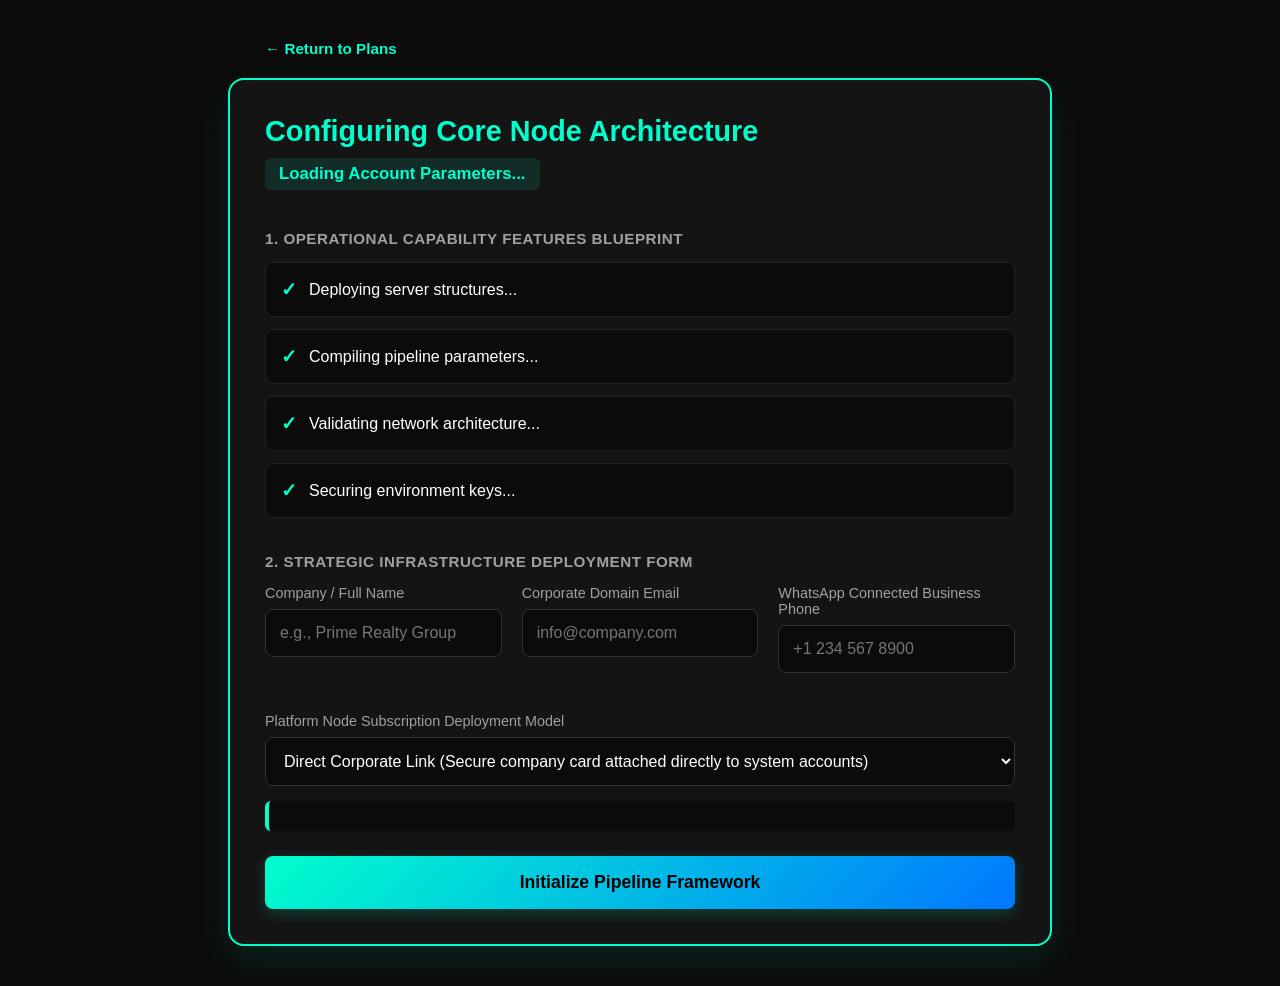
==== checkout.html @ 5e9503b0 "Create checkout.html" ====
<!DOCTYPE html>
<html lang="en">
<head>
    <meta charset="UTF-8">
    <meta name="viewport" content="width=device-width, initial-scale=1.0">
    <title>Configure Platform Integration | NexusAutomata AI</title>
    <style>
        /* Modern Premium Cyberpunk Core Theme */
        :root {
            --bg-color: #0b0b0b;
            --card-bg: #141414;
            --primary: #00ffcc;
            --primary-hover: #00ccaa;
            --text-main: #ffffff;
            --text-muted: #a0a0a0;
            --border: #222;
            --gradient: linear-gradient(135deg, #00ffcc 0%, #0077ff 100%);
            --accent-orange: #ffaa00;
        }

        body { 
            background-color: var(--bg-color); 
            color: var(--text-main); 
            font-family: 'Segoe UI', sans-serif; 
            padding: 40px 20px; 
            margin: 0; 
            box-sizing: border-box;
        }

        .back-nav {
            max-width: 750px;
            margin: 0 auto 20px auto;
            text-align: left;
        }

        .back-link {
            color: var(--primary);
            text-decoration: none;
            font-weight: bold;
            font-size: 0.95rem;
            transition: 0.3s;
        }
        .back-link:hover { color: var(--primary-hover); }

        /* Integrated Workspace Panel Container */
        .workspace-section {
            max-width: 750px;
            margin: 0 auto;
            background: var(--card-bg);
            border: 2px solid var(--primary);
            border-radius: 16px;
            padding: 35px;
            text-align: left;
            box-shadow: 0 15px 40px rgba(0, 255, 204, 0.1);
        }

        .features-headline {
            color: var(--primary);
            font-size: 1.8rem;
            margin-top: 0;
            margin-bottom: 10px;
            font-weight: 700;
        }

        .features-cost-badge {
            display: inline-block;
            background: rgba(0, 255, 204, 0.1);
            color: var(--primary);
            padding: 6px 14px;
            border-radius: 6px;
            font-weight: bold;
            margin-bottom: 25px;
            font-size: 1.05rem;
        }

        .feature-grid {
            display: grid;
            grid-template-columns: 1fr;
            gap: 12px;
            margin-bottom: 35px;
        }

        .feature-item {
            background: #0b0b0b;
            border: 1px solid #222;
            padding: 15px;
            border-radius: 8px;
            display: flex;
            align-items: center;
            gap: 12px;
            color: var(--text-main);
        }
        .feature-item span.icon { color: var(--primary); font-weight: bold; font-size: 1.2rem; }

        /* Form Controls Framework */
        .interactive-form-grid {
            display: grid;
            grid-template-columns: repeat(auto-fit, minmax(200px, 1fr));
            gap: 20px;
            margin-bottom: 25px;
        }
        .form-group { text-align: left; margin-bottom: 15px; }
        .form-group label { display: block; margin-bottom: 8px; color: var(--text-muted); font-size: 0.9rem; }
        .form-group input, .form-group select {
            width: 100%; padding: 14px; border-radius: 8px;
            border: 1px solid #333; background: #0b0b0b;
            color: #fff; font-size: 1rem; box-sizing: border-box;
            transition: 0.3s;
        }
        .form-group input:focus, .form-group select:focus { border-color: var(--primary); outline: none; }

        .billing-infobox {
            background: #0b0b0b;
            border-left: 4px solid var(--primary);
            padding: 15px;
            border-radius: 6px;
            margin-bottom: 25px;
            font-size: 0.9rem;
            color: var(--text-muted);
            line-height: 1.5;
        }

        .promo-block {
            display: flex; gap: 10px; margin-bottom: 10px; max-width: 400px;
        }
        .btn-promo-apply {
            background: #222; color: var(--primary); border: 1px solid #333;
            padding: 0 25px; border-radius: 8px; cursor: pointer; font-weight: bold; transition: 0.3s;
        }
        .btn-promo-apply:hover { border-color: var(--primary); background: #1a1a26; }
        .promo-alert-msg { font-size: 0.85rem; font-weight: 600; margin-bottom: 25px; display: none; }

        .btn-master-submit {
            background: var(--gradient);
            color: #000;
            border: none;
            padding: 16px 40px;
            font-size: 1.1rem;
            font-weight: 800;
            border-radius: 8px;
            cursor: pointer;
            width: 100%;
            transition: all 0.3s ease;
            box-shadow: 0 4px 15px rgba(0, 255, 204, 0.2);
        }
        .btn-master-submit:hover {
            transform: translateY(-2px);
            box-shadow: 0 6px 25px rgba(0, 255, 204, 0.4);
        }
    </style>
</head>
<body>

    <!-- Upper Navigation Row -->
    <div class="back-nav">
        <a href="index.html" class="back-link">← Return to Plans</a>
    </div>

    <!-- Active Architecture Workspace -->
    <div class="workspace-section" id="integration-workspace">
        <h3 class="features-headline" id="active-title">Configuring Core Node Architecture</h3>
        <div class="features-cost-badge" id="active-cost-badge">Loading Account Parameters...</div>
        
        <!-- Checklist Blueprints Matrix Layer -->
        <p style="color: var(--text-muted); font-size: 0.95rem; margin-bottom: 15px; font-weight: 600; text-transform: uppercase; letter-spacing: 0.5px;">1. Operational Capability Features Blueprint</p>
        <div class="feature-grid" id="feature-items-wrapper">
            <!-- Programmatically initialized securely on page routing -->
            <div class="feature-item"><span class="icon">✓</span><div id="feat-1">Deploying server structures...</div></div>
            <div class="feature-item"><span class="icon">✓</span><div id="feat-2">Compiling pipeline parameters...</div></div>
            <div class="feature-item"><span class="icon">✓</span><div id="feat-3">Validating network architecture...</div></div>
            <div class="feature-item"><span class="icon">✓</span><div id="feat-4">Securing environment keys...</div></div>
        </div>

        <!-- B2B Account Configuration Setup Input Fields -->
        <p style="color: var(--text-muted); font-size: 0.95rem; margin-bottom: 15px; font-weight: 600; text-transform: uppercase; letter-spacing: 0.5px;">2. Strategic Infrastructure Deployment Form</p>
        <form onsubmit="handleFormSubmissionPipeline(event)">
            <div class="interactive-form-grid">
                <div class="form-group">
                    <label>Company / Full Name</label>
                    <input type="text" id="form-name" required placeholder="e.g., Prime Realty Group">
                </div>
                <div class="form-group">
                    <label>Corporate Domain Email</label>
                    <input type="email" id="form-email" required placeholder="info@company.com">
                </div>
                <div class="form-group">
                    <label>WhatsApp Connected Business Phone</label>
                    <input type="tel" id="form-phone" required placeholder="+1 234 567 8900">
                </div>
            </div>

            <div class="form-group">
                <label>Platform Node Subscription Deployment Model</label>
                <select id="form-billing-model" onchange="recalculateFormPricingStructure()">
                    <option value="corporate">Direct Corporate Link (Secure company card attached directly to system accounts)</option>
                    <option value="all_inclusive">All-Inclusive Bundled Invoice (We manage platform costs + overhead markup)</option>
                </select>
            </div>
            
            <div class="billing-infobox" id="form-billing-desc-info">
                <!-- Swapped dynamic descriptive strings -->
            </div>

            <!-- Coupon Execution Trigger Block -->
            <div id="promo-form-block-wrapper" style="display: none; border-top: 1px dashed #333; padding-top: 20px; margin-top: 20px;">
                <div class="form-group">
                    <label style="color: var(--primary); font-weight: bold;">Founding Partner Validation Coupon (Exclusive to Cortex Pro)</label>
                    <div class="promo-block">
                        <input type="text" id="form-promo-input" placeholder="Enter secret code sequence">
                        <button type="button" class="btn-promo-apply" onclick="validatePromoCodeSequence()">Apply</button>
                    </div>
                    <div id="form-promo-msg" class="promo-alert-msg"></div>
                </div>
            </div>

            <!-- Primary Global Trigger Action Button -->
            <button type="submit" class="btn-master-submit" id="form-submit-trigger-btn">Initialize Pipeline Framework</button>
        </form>
    </div>

    <!-- Script Handling Variable Runtime Tracking Objects -->
    <script>
        // Central blueprints dictionary
        const BLUEPRINTS_DATA_STORE = {
            starter: {
                title: "Starter Node Infrastructure Architecture",
                price: 599,
                label: "Starter Node Pipeline",
                f1: "24/7 Automated Intercept for Missed-Calls",
                f2: "Instant Text-Back Deployments via WhatsApp Business API",
                f3: "Backup SMS Delivery Failure Switching Engines",
                f4: "Lead Data Extraction & Google Sheets Synchronization"
            },
            cortex: {
                title: "Cortex Pro Infrastructure Architecture",
                price: 1199,
                label: "Cortex Pro Pipeline",
                f1: "All Starter Node Infrastructure Frameworks included",
f2: "Advanced LLM Core Processing Engine (Bilingual Arabic/English)",f3: "Instant Inquiries resolution (Pricing, Square footage, Maps)",f4: "Autonomous Calendar Booking integrations for real estate viewings"},nexus: {title: "Nexus Enterprise Infrastructure Architecture",price: 2999,label: "Nexus Enterprise Pipeline",f1: "Tailored Core Infrastructure Architecture Fine-Tuning",f2: "Direct Pipelines synchronization with premier CRMs (Salesforce/HubSpot)",f3: "Multi-day Sequential AI Follow-up loops to capture warm prospects",f4: "Dedicated Enterprise Operational Monitoring Dashboards"}};/ Execution stateslet activePlanKey = "starter";let activeBasePrice = 599;let activePlanLabelName = "Starter Node";let activeDiscountStateApplied = false;// Catch incoming URL query constraints on boot sequence executionfunction initializeCheckoutView() {const urlParams = new URLSearchParams(window.location.search);const queryPlan = urlParams.get('plan');/ Fallback to starter node parameters if query structure is missing or incorrectif (queryPlan && BLUEPRINTS_DATA_STORE[queryPlan]) {activePlanKey = queryPlan;} else {activePlanKey = "starter";}const targetBlueprintData = BLUEPRINTS_DATA_STORE[activePlanKey];activeBasePrice = targetBlueprintData.price;activePlanLabelName = targetBlueprintData.label;// Apply hard strings smoothly across structural labelsdocument.title = Configure ${targetBlueprintData.label} | NexusAutomata AI;document.getElementById('active-title').innerText = targetBlueprintData.title;document.getElementById('feat-1').innerText = targetBlueprintData.f1;document.getElementById('feat-2').innerText = targetBlueprintData.f2;document.getElementById('feat-3').innerText = targetBlueprintData.f3;document.getElementById('feat-4').innerText = targetBlueprintData.f4/ Activate promotion coupon fields selectively during cortex interactionsconst couponWrapperBlock = document.getElementById('promo-form-block-wrapper');if (activePlanKey === 'cortex') {couponWrapperBlock.style.display = "block";} else {couponWrapperBlock.style.display = "none";}recalculateFormPricingStructure();}function recalculateFormPricingStructure() {let selectedBillingOption = document.getElementById('form-billing-model').value;let targetDescriptionArea = document.getElementById('form-billing-desc-info');let computationPrice = activeDiscountStateApplied ? 599 : activeBasePrice;if (selectedBillingOption === "corporate") {targetDescriptionArea.innerHTML = <strong>💡 Managed Corporate Protocol Enabled:</strong> We engineer Make nodes and production WhatsApp accounts matching your corporate domain email. Your team mounts your secure corporate credit line straight inside platform server bills for seamless recurring system uptimes.;targetDescriptionArea.style.color = "#a0a0a0";} else {computationPrice += 26;targetDescriptionArea.innerHTML = <strong>⚠️ Managed Unified Invoicing Protocol Enabled:</strong> Our payment terminals absorb platform costs directly. Overhead runtime metrics (+ $26 platform service processing fees) are neatly appended straight into your comprehensive monthly corporate invoice.;targetDescriptionArea.style.color = "var(--accent-orange)";}let costBadgeLabel = activeDiscountStateApplied && selectedBillingOption === "corporate"? Retainer Balance: $599 / mo (Strategic Founder Discount Verified - 50% Lifetime reduction): activeDiscountStateApplied && selectedBillingOption === "all_inclusive"? Retainer Balance: $625 / mo ($599 Base + $26 Platform Overhead Fees): Retainer Balance: $${computationPrice} / mo;document.getElementById('active-cost-badge').innerHTML = costBadgeLabel;document.getElementById('form-submit-trigger-btn').innerText = Initialize ${activePlanLabelName} ($${computationPrice}/mo);}function validatePromoCodeSequence() {let inputCode = document.getElementById('form-promo-input').value.trim().toUpperCase();let alertMsgArea = document.getElementById('form-promo-msg');if (inputCode === "FOUNDER50" && activePlanKey === "cortex") {activeDiscountStateApplied = true;alertMsgArea.innerText = "✅ Promo code verified! Founding Partner lifetime tier unlocked at $599/mo in exchange for an active corporate case study.";alertMsgArea.style.color = "var(--primary)";alertMsgArea.style.display = "block";recalculateFormPricingStructure();} else {alertMsgArea.innerText = "❌ Invalid sequence variant or code parameters are unassigned to this architectural tier node.";alertMsgArea.style.color = "#ff3333";alertMsgArea.style.display = "block";}}function handleFormSubmissionPipeline(e) {e.preventDefault();let billingOptionSelected = document.getElementById('form-billing-model').value;let targetCorporateMail = document.getElementById('form-email').value;let actualCalculatedPrice = activeDiscountStateApplied ? 599 : activeBasePrice;if (billingOptionSelected === "all_inclusive") { actualCalculatedPrice += 26; }let operationalLogReport = (billingOptionSelected === "corporate")? \n- Link Type: Direct Corporate Billing Link (Prepare corporate cards for terminal pairing syncs via Zoom).: \n- Link Type: Managed All-Inclusive Bundled Statement (Platform operational markups included). Recuring invoice set to $${actualCalculatedPrice}/mo.;alert(Initialization Confirmed!\n\nArchitecture Tier: ${activePlanLabelName}\nDeployment Node: ${targetCorporateMail}${operationalLogReport}\n\nA NexusAutomata engineer will message your verified WhatsApp channel within minutes to finalize corporate agreements and trigger production loops!);}// Fire parsing loop immediately on document layout arrivalinitializeCheckoutView();
f3: "Instant Inquiries resolution (Pricing, Square footage, Maps)",f4: "Autonomous Calendar Booking integrations for real estate viewings"},nexus: {title: "Nexus Enterprise Infrastructure Architecture",price: 2999,label: "Nexus Enterprise Pipeline",f1: "Tailored Core Infrastructure Architecture Fine-Tuning",f2: "Direct Pipelines synchronization with premier CRMs (Salesforce/HubSpot)",f3: "Multi-day Sequential AI Follow-up loops to capture warm prospects",f4: "Dedicated Enterprise Operational Monitoring Dashboards"}};/ Execution stateslet activePlanKey = "starter";let activeBasePrice = 599;let activePlanLabelName = "Starter Node";let activeDiscountStateApplied = false;// Catch incoming URL query constraints on boot sequence executionfunction initializeCheckoutView() {const urlParams = new URLSearchParams(window.location.search);const queryPlan = urlParams.get('plan');/ Fallback to starter node parameters if query structure is missing or incorrectif (queryPlan && BLUEPRINTS_DATA_STORE[queryPlan]) {activePlanKey = queryPlan;} else {activePlanKey = "starter";}const targetBlueprintData = BLUEPRINTS_DATA_STORE[activePlanKey];activeBasePrice = targetBlueprintData.price;activePlanLabelName = targetBlueprintData.label;// Apply hard strings smoothly across structural labelsdocument.title = Configure ${targetBlueprintData.label} | NexusAutomata AI;document.getElementById('active-title').innerText = targetBlueprintData.title;document.getElementById('feat-1').innerText = targetBlueprintData.f1;document.getElementById('feat-2').innerText = targetBlueprintData.f2;document.getElementById('feat-3').innerText = targetBlueprintData.f3;document.getElementById('feat-4').innerText = targetBlueprintData.f4;/ Activate promotion coupon fields selectively during cortex interactionsconst couponWrapperBlock = document.getElementById('promo-form-block-wrapper');if (activePlanKey === 'cortex') {couponWrapperBlock.style.display = "block";} else {couponWrapperBlock.style.display = "none";}recalculateFormPricingStructure();}function recalculateFormPricingStructure() {let selectedBillingOption = document.getElementById('form-billing-model').value;let targetDescriptionArea = document.getElementById('form-billing-desc-info');let computationPrice = activeDiscountStateApplied ? 599 : activeBasePrice;if (selectedBillingOption === "corporate") {targetDescriptionArea.innerHTML = <strong>💡 Managed Corporate Protocol Enabled:</strong> We engineer Make nodes and production WhatsApp accounts matching your corporate domain email. Your team mounts your secure corporate credit line straight inside platform server bills for seamless recurring system uptimes.;targetDescriptionArea.style.color = "#a0a0a0";} else {computationPrice += 26;targetDescriptionArea.innerHTML = <strong>⚠️ Managed Unified Invoicing Protocol Enabled:</strong> Our payment terminals absorb platform costs directly. Overhead runtime metrics (+ $26 platform service processing fees) are neatly appended straight into your comprehensive monthly corporate invoice.;targetDescriptionArea.style.color = "var(--accent-orange)";}let costBadgeLabel = activeDiscountStateApplied && selectedBillingOption === "corporate"? Retainer Balance: $599 / mo (Strategic Founder Discount Verified - 50% Lifetime reduction): activeDiscountStateApplied && selectedBillingOption === "all_inclusive"? Retainer Balance: $625 / mo ($599 Base + $26 Platform Overhead Fees): Retainer Balance: $${computationPrice} / mo;document.getElementById('active-cost-badge').innerHTML = costBadgeLabel;document.getElementById('form-submit-trigger-btn').innerText = Initialize ${activePlanLabelName} ($${computationPrice}/mo);}function validatePromoCodeSequence() {let inputCode = document.getElementById('form-promo-input').value.trim().toUpperCase();let alertMsgArea = document.getElementById('form-promo-msg');if (inputCode === "FOUNDER50" && activePlanKey === "cortex") {activeDiscountStateApplied = true;alertMsgArea.innerText = "✅ Promo code verified! Founding Partner lifetime tier unlocked at $599/mo in exchange for an active corporate case study.";alertMsgArea.style.color = "var(--primary)";alertMsgArea.style.display = "block";recalculateFormPricingStructure();} else {alertMsgArea.innerText = "❌ Invalid sequence variant or code parameters are unassigned to this architectural tier node.";alertMsgArea.style.color = "#ff3333";alertMsgArea.style.display = "block";}}function handleFormSubmissionPipeline(e) {e.preventDefault();let billingOptionSelected = document.getElementById('form-billing-model').value;let targetCorporateMail = document.getElementById('form-email').value;let actualCalculatedPrice = activeDiscountStateApplied ? 599 : activeBasePrice;if (billingOptionSelected === "all_inclusive") { actualCalculatedPrice += 26; }let operationalLogReport = (billingOptionSelected === "corporate")? \n- Link Type: Direct Corporate Billing Link (Prepare corporate cards for terminal pairing syncs via Zoom).: \n- Link Type: Managed All-Inclusive Bundled Statement (Platform operational markups included). Recuring invoice set to $${actualCalculatedPrice}/mo.;alert(Initialization Confirmed!\n\nArchitecture Tier: ${activePlanLabelName}\nDeployment Node: ${targetCorporateMail}${operationalLogReport}\n\nA NexusAutomata engineer will message your verified WhatsApp channel within minutes to finalize corporate agreements and trigger production loops!);}// Fire parsing loop immediately on document layout arrivalinitializeCheckoutView();
f4: "Autonomous Calendar Booking integrations for real estate viewings"},nexus: {title: "Nexus Enterprise Infrastructure Architecture",price: 2999,label: "Nexus Enterprise Pipeline",f1: "Tailored Core Infrastructure Architecture Fine-Tuning",f2: "Direct Pipelines synchronization with premier CRMs (Salesforce/HubSpot)",f3: "Multi-day Sequential AI Follow-up loops to capture warm prospects",f4: "Dedicated Enterprise Operational Monitoring Dashboards"}
 };  Execution stateslet activePlanKey = "starter";let activeBasePrice = 599;let activePlanLabelName = "Starter Node";let activeDiscountStateApplied = false;/ Catch incoming URL query constraints on boot sequence executionfunction initializeCheckoutView() {const urlParams = new URLSearchParams(window.location.search);const queryPlan = urlParams.get('plan');// Fallback to starter node parameters if query structure is missing or incorrectif (queryPlan && BLUEPRINTS_DATA_STORE[queryPlan]) {activePlanKey = queryPlan;} else {activePlanKey = "starter";}const targetBlueprintData = BLUEPRINTS_DATA_STORE[activePlanKey];activeBasePrice = targetBlueprintData.price;activePlanLabelName = targetBlueprintData.label;/ Apply hard strings smoothly across structural labelsdocument.title = Configure ${targetBlueprintData.label} | NexusAutomata AI;document.getElementById('active-title').innerText = targetBlueprintData.title;document.getElementById('feat-1').innerText = targetBlueprintData.f1;document.getElementById('feat-2').innerText = targetBlueprintData.f2;document.getElementById('feat-3').innerText = targetBlueprintData.f3;document.getElementById('feat-4').innerText = targetBlueprintData.f4;// Activate promotion coupon fields selectively during cortex interactionsconst couponWrapperBlock = document.getElementById('promo-form-block-wrapper');if (activePlanKey === 'cortex') {couponWrapperBlock.style.display = "block";} else {couponWrapperBlock.style.display = "none";}recalculateFormPricingStructure();}function recalculateFormPricingStructure() {let selectedBillingOption = document.getElementById('form-billing-model').value;let targetDescriptionArea = document.getElementById('form-billing-desc-info');let computationPrice = activeDiscountStateApplied ? 599 : activeBasePrice;if (selectedBillingOption === "corporate") {targetDescriptionArea.innerHTML = <strong>💡 Managed Corporate Protocol Enabled:</strong> We engineer Make nodes and production WhatsApp accounts matching your corporate domain email. Your team mounts your secure corporate credit line straight inside platform server bills for seamless recurring system uptimes.;targetDescriptionArea.style.color = "#a0a0a0";} else {computationPrice += 26;targetDescriptionArea.innerHTML = <strong>⚠️ Managed Unified Invoicing Protocol Enabled:</strong> Our payment terminals absorb platform costs directly. Overhead runtime metrics (+ $26 platform service processing fees) are neatly appended straight into your comprehensive monthly corporate invoice.;targetDescriptionArea.style.color = "var(--accent-orange)";}let costBadgeLabel = activeDiscountStateApplied && selectedBillingOption === "corporate"? Retainer Balance: $599 / mo (Strategic Founder Discount Verified - 50% Lifetime reduction): activeDiscountStateApplied && selectedBillingOption === "all_inclusive"? Retainer Balance: $625 / mo ($599 Base + $26 Platform Overhead Fees): Retainer Balance: $${computationPrice} / mo;document.getElementById('active-cost-badge').innerHTML = costBadgeLabel;document.getElementById('form-submit-trigger-btn').innerText = Initialize ${activePlanLabelName} ($${computationPrice}/mo);}function validatePromoCodeSequence() {let inputCode = document.getElementById('form-promo-input').value.trim().toUpperCase();let alertMsgArea = document.getElementById('form-promo-msg');if (inputCode === "FOUNDER50" && activePlanKey === "cortex") {activeDiscountStateApplied = true;alertMsgArea.innerText = "✅ Promo code verified! Founding Partner lifetime tier unlocked at $599/mo in exchange for an active corporate case study.";alertMsgArea.style.color = "var(--primary)";alertMsgArea.style.display = "block";recalculateFormPricingStructure();} else {alertMsgArea.innerText = "❌ Invalid sequence variant or code parameters are unassigned to this architectural tier node.";alertMsgArea.style.color = "#ff3333";alertMsgArea.style.display = "block";}}function handleFormSubmissionPipeline(e) {e.preventDefault();let billingOptionSelected = document.getElementById('form-billing-model').value;let targetCorporateMail = document.getElementById('form-email').value;let actualCalculatedPrice = activeDiscountStateApplied ? 599 : activeBasePrice;if (billingOptionSelected === "all_inclusive") { actualCalculatedPrice += 26; }let operationalLogReport = (billingOptionSelected === "corporate")? \n- Link Type: Direct Corporate Billing Link (Prepare corporate cards for terminal pairing syncs via Zoom).: \n- Link Type: Managed All-Inclusive Bundled Statement (Platform operational markups included). Recuring invoice set to $${actualCalculatedPrice}/mo.;alert(Initialization Confirmed!\n\nArchitecture Tier: ${activePlanLabelName}\nDeployment Node: ${targetCorporateMail}${operationalLogReport}\n\nA NexusAutomata engineer will message your verified WhatsApp channel within minutes to finalize corporate agreements and trigger production loops!);}// Fire parsing loop immediately on document layout arrivalinitializeCheckoutView()/ Execution stateslet activePlanKey = "starter";let activeBasePrice = 599;let activePlanLabelName = "Starter Node";let activeDiscountStateApplied = false;/ Catch incoming URL query constraints on boot sequence executionfunction initializeCheckoutView() {const urlParams = new URLSearchParams(window.location.search);const queryPlan = urlParams.get('plan');// Fallback to starter node parameters if query structure is missing or incorrectif (queryPlan && BLUEPRINTS_DATA_STORE[queryPlan]) {activePlanKey = queryPlan;} else {activePlanKey = "starter";}const targetBlueprintData = BLUEPRINTS_DATA_STORE[activePlanKey];activeBasePrice = targetBlueprintData.price;activePlanLabelName = targetBlueprintData.label;/ Apply hard strings smoothly across structural labelsdocument.title = Configure ${targetBlueprintData.label} | NexusAutomata AI;document.getElementById('active-title').innerText = targetBlueprintData.title;document.getElementById('feat-1').innerText = targetBlueprintData.f1;document.getElementById('feat-2').innerText = targetBlueprintData.f2;document.getElementById('feat-3').innerText = targetBlueprintData.f3;document.getElementById('feat-4').innerText = targetBlueprintData.f4;// Activate promotion coupon fields selectively during cortex interactionsconst couponWrapperBlock = document.getElementById('promo-form-block-wrapper');if (activePlanKey === 'cortex') {couponWrapperBlock.style.display = "block";} else {couponWrapperBlock.style.display = "none";}recalculateFormPricingStructure();}function recalculateFormPricingStructure() {let selectedBillingOption = document.getElementById('form-billing-model').value;let targetDescriptionArea = document.getElementById('form-billing-desc-info');let computationPrice = activeDiscountStateApplied ? 599 : activeBasePrice;if (selectedBillingOption === "corporate") {targetDescriptionArea.innerHTML = <strong>💡 Managed Corporate Protocol Enabled:</strong> We engineer Make nodes and production WhatsApp accounts matching your corporate domain email. Your team mounts your secure corporate credit line straight inside platform server bills for seamless recurring system uptimes.;targetDescriptionArea.style.color = "#a0a0a0";} else {computationPrice += 26;targetDescriptionArea.innerHTML = <strong>⚠️ Managed Unified Invoicing Protocol Enabled:</strong> Our payment terminals absorb platform costs directly. Overhead runtime metrics (+ $26 platform service processing fees) are neatly appended straight into your comprehensive monthly corporate invoice.;targetDescriptionArea.style.color = "var(--accent-orange)";}let costBadgeLabel = activeDiscountStateApplied && selectedBillingOption === "corporate"? Retainer Balance: $599 / mo (Strategic Founder Discount Verified - 50% Lifetime reduction): activeDiscountStateApplied && selectedBillingOption === "all_inclusive"? Retainer Balance: $625 / mo ($599 Base + $26 Platform Overhead Fees): Retainer Balance: $${computationPrice} / mo;document.getElementById('active-cost-badge').innerHTML = costBadgeLabel;document.getElementById('form-submit-trigger-btn').innerText = Initialize ${activePlanLabelName} ($${computationPrice}/mo);}function validatePromoCodeSequence() {let inputCode = document.getElementById('form-promo-input').value.trim().toUpperCase();let alertMsgArea = document.getElementById('form-promo-msg');if (inputCode === "FOUNDER50" && activePlanKey === "cortex") {activeDiscountStateApplied = true;alertMsgArea.innerText = "✅ Promo code verified! Founding Partner lifetime tier unlocked at $599/mo in exchange for an active corporate case study.";alertMsgArea.style.color = "var(--primary)";alertMsgArea.style.display = "block";recalculateFormPricingStructure();} else {alertMsgArea.innerText = "❌ Invalid sequence variant or code parameters are unassigned to this architectural tier node.";alertMsgArea.style.color = "#ff3333";alertMsgArea.style.display = "block";}}function handleFormSubmissionPipeline(e) {e.preventDefault();let billingOptionSelected = document.getElementById('form-billing-model').value;let targetCorporateMail = document.getElementById('form-email').value;let actualCalculatedPrice = activeDiscountStateApplied ? 599 : activeBasePrice;if (billingOptionSelected === "all_inclusive") { actualCalculatedPrice += 26; }let operationalLogReport = (billingOptionSelected === "corporate")? \n- Link Type: Direct Corporate Billing Link (Prepare corporate cards for terminal pairing syncs via Zoom).: \n- Link Type: Managed All-Inclusive Bundled Statement (Platform operational markups included). Recuring invoice set to $${actualCalculatedPrice}/mo.;alert(Initialization Confirmed!\n\nArchitecture Tier: ${activePlanLabelName}\nDeployment Node: ${targetCorporateMail}${operationalLogReport}\n\nA NexusAutomata engineer will message your verified WhatsApp channel within minutes to finalize corporate agreements and trigger production loops!);}// Fire parsing loop immediately on document layout arrivalinitializeCheckoutView();
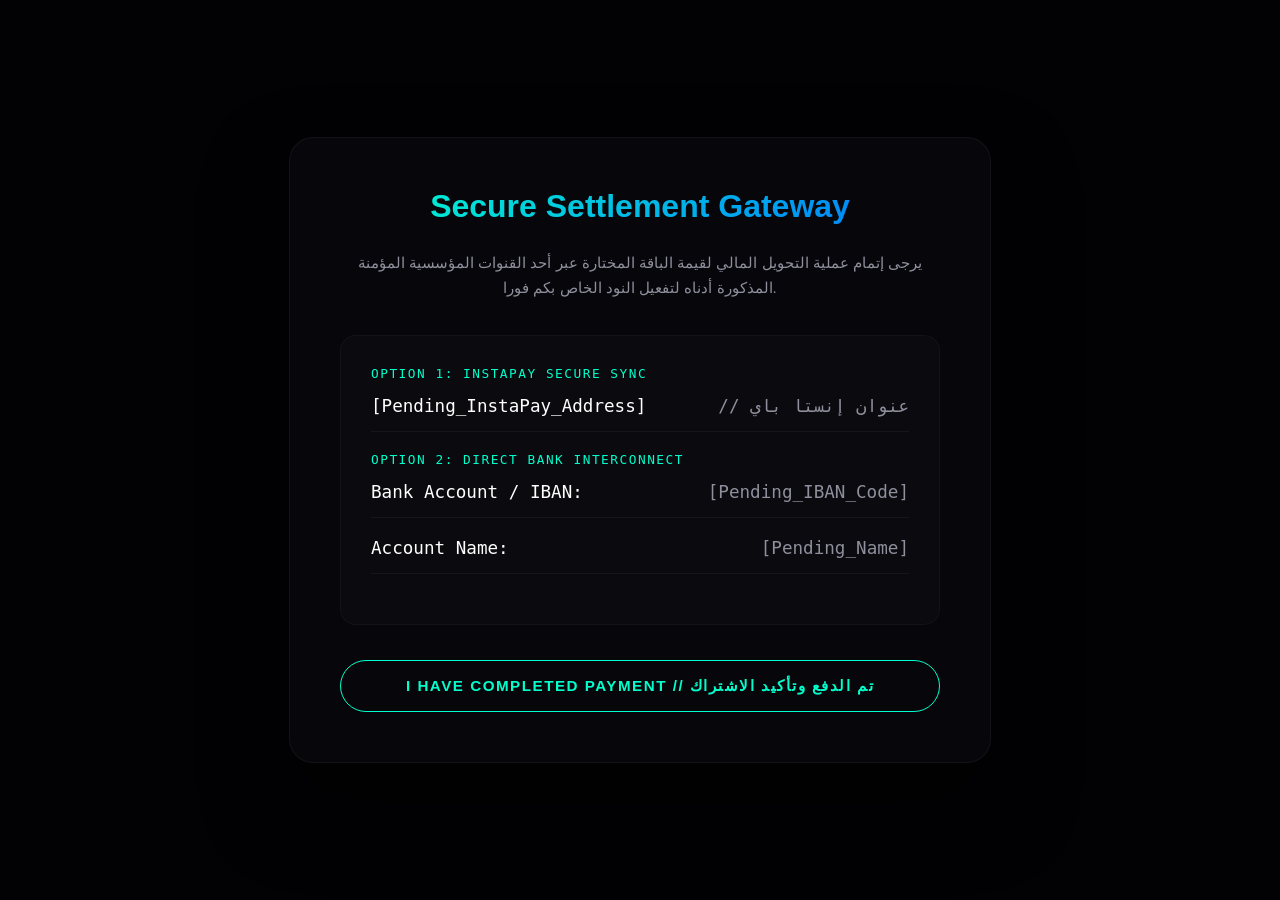
==== commit 7a911d51: "Create checkout.html" ====
--- a/checkout.html
+++ b/checkout.html
@@ -1,242 +1,46 @@
 <!DOCTYPE html>
-<html lang="en">
+<html lang="ae">
 <head>
     <meta charset="UTF-8">
     <meta name="viewport" content="width=device-width, initial-scale=1.0">
-    <title>Configure Platform Integration | NexusAutomata AI</title>
+    <title>NAI | Secure Payment Gateway Interface</title>
     <style>
-        /* Modern Premium Cyberpunk Core Theme */
         :root {
-            --bg-color: #0b0b0b;
-            --card-bg: #141414;
+            --bg-color: #020204;
+            --glass-bg: rgba(10, 10, 18, 0.6);
+            --glass-border: rgba(255, 255, 255, 0.05);
             --primary: #00ffcc;
-            --primary-hover: #00ccaa;
-            --text-main: #ffffff;
-            --text-muted: #a0a0a0;
-            --border: #222;
             --gradient: linear-gradient(135deg, #00ffcc 0%, #0077ff 100%);
-            --accent-orange: #ffaa00;
         }
-
-        body { 
-            background-color: var(--bg-color); 
-            color: var(--text-main); 
-            font-family: 'Segoe UI', sans-serif; 
-            padding: 40px 20px; 
-            margin: 0; 
-            box-sizing: border-box;
-        }
-
-        .back-nav {
-            max-width: 750px;
-            margin: 0 auto 20px auto;
-            text-align: left;
-        }
-
-        .back-link {
-            color: var(--primary);
-            text-decoration: none;
-            font-weight: bold;
-            font-size: 0.95rem;
-            transition: 0.3s;
-        }
-        .back-link:hover { color: var(--primary-hover); }
-
-        /* Integrated Workspace Panel Container */
-        .workspace-section {
-            max-width: 750px;
-            margin: 0 auto;
-            background: var(--card-bg);
-            border: 2px solid var(--primary);
-            border-radius: 16px;
-            padding: 35px;
-            text-align: left;
-            box-shadow: 0 15px 40px rgba(0, 255, 204, 0.1);
-        }
-
-        .features-headline {
-            color: var(--primary);
-            font-size: 1.8rem;
-            margin-top: 0;
-            margin-bottom: 10px;
-            font-weight: 700;
-        }
-
-        .features-cost-badge {
-            display: inline-block;
-            background: rgba(0, 255, 204, 0.1);
-            color: var(--primary);
-            padding: 6px 14px;
-            border-radius: 6px;
-            font-weight: bold;
-            margin-bottom: 25px;
-            font-size: 1.05rem;
-        }
-
-        .feature-grid {
-            display: grid;
-            grid-template-columns: 1fr;
-            gap: 12px;
-            margin-bottom: 35px;
-        }
-
-        .feature-item {
-            background: #0b0b0b;
-            border: 1px solid #222;
-            padding: 15px;
-            border-radius: 8px;
-            display: flex;
-            align-items: center;
-            gap: 12px;
-            color: var(--text-main);
-        }
-        .feature-item span.icon { color: var(--primary); font-weight: bold; font-size: 1.2rem; }
-
-        /* Form Controls Framework */
-        .interactive-form-grid {
-            display: grid;
-            grid-template-columns: repeat(auto-fit, minmax(200px, 1fr));
-            gap: 20px;
-            margin-bottom: 25px;
-        }
-        .form-group { text-align: left; margin-bottom: 15px; }
-        .form-group label { display: block; margin-bottom: 8px; color: var(--text-muted); font-size: 0.9rem; }
-        .form-group input, .form-group select {
-            width: 100%; padding: 14px; border-radius: 8px;
-            border: 1px solid #333; background: #0b0b0b;
-            color: #fff; font-size: 1rem; box-sizing: border-box;
-            transition: 0.3s;
-        }
-        .form-group input:focus, .form-group select:focus { border-color: var(--primary); outline: none; }
-
-        .billing-infobox {
-            background: #0b0b0b;
-            border-left: 4px solid var(--primary);
-            padding: 15px;
-            border-radius: 6px;
-            margin-bottom: 25px;
-            font-size: 0.9rem;
-            color: var(--text-muted);
-            line-height: 1.5;
-        }
-
-        .promo-block {
-            display: flex; gap: 10px; margin-bottom: 10px; max-width: 400px;
-        }
-        .btn-promo-apply {
-            background: #222; color: var(--primary); border: 1px solid #333;
-            padding: 0 25px; border-radius: 8px; cursor: pointer; font-weight: bold; transition: 0.3s;
-        }
-        .btn-promo-apply:hover { border-color: var(--primary); background: #1a1a26; }
-        .promo-alert-msg { font-size: 0.85rem; font-weight: 600; margin-bottom: 25px; display: none; }
-
-        .btn-master-submit {
-            background: var(--gradient);
-            color: #000;
-            border: none;
-            padding: 16px 40px;
-            font-size: 1.1rem;
-            font-weight: 800;
-            border-radius: 8px;
-            cursor: pointer;
-            width: 100%;
-            transition: all 0.3s ease;
-            box-shadow: 0 4px 15px rgba(0, 255, 204, 0.2);
-        }
-        .btn-master-submit:hover {
-            transform: translateY(-2px);
-            box-shadow: 0 6px 25px rgba(0, 255, 204, 0.4);
-        }
+        body { margin: 0; padding: 40px 20px; background-color: var(--bg-color); color: #fff; font-family: 'Segoe UI', sans-serif; display: flex; justify-content: center; align-items: center; min-height: 100vh; box-sizing: border-box; }
+        .checkout-box { background: var(--glass-bg); border: 1px solid var(--glass-border); backdrop-filter: blur(20px); -webkit-backdrop-filter: blur(20px); border-radius: 24px; padding: 50px; max-width: 600px; width: 100%; text-align: center; box-shadow: 0 40px 80px rgba(0,0,0,0.5); }
+        h2 { font-size: 2rem; font-weight: 900; background: var(--gradient); -webkit-background-clip: text; -webkit-text-fill-color: transparent; margin-top: 0; }
+        p { color: #8f8f9d; font-size: 0.95rem; line-height: 1.6; margin-bottom: 35px; }
+        .payment-methods { text-align: left; background: rgba(255,255,255,0.02); border: 1px solid rgba(255,255,255,0.03); padding: 30px; border-radius: 16px; margin-bottom: 35px; }
+        .method-title { font-size: 0.8rem; color: var(--primary); font-family: monospace; text-transform: uppercase; letter-spacing: 1.5px; margin-bottom: 15px; }
+        .method-detail { font-size: 1.1rem; font-family: monospace; color: #fff; margin-bottom: 20px; padding-bottom: 15px; border-bottom: 1px solid rgba(255,255,255,0.05); display: flex; justify-content: space-between; }
+        .method-detail span { color: #8f8f9d; }
+        .btn-paid { background: transparent; border: 1px solid var(--primary); color: var(--primary); width: 100%; padding: 16px; border-radius: 30px; font-size: 0.95rem; font-weight: 700; cursor: pointer; text-transform: uppercase; letter-spacing: 1.5px; transition: 0.3s; }
+        .btn-paid:hover { background: var(--gradient); color: #000; border-color: transparent; box-shadow: 0 0 25px rgba(0, 255, 204, 0.4); }
     </style>
 </head>
 <body>
 
-    <!-- Upper Navigation Row -->
-    <div class="back-nav">
-        <a href="index.html" class="back-link">← Return to Plans</a>
+    <div class="checkout-box">
+        <h2>Secure Settlement Gateway</h2>
+        <p>يرجى إتمام عملية التحويل المالي لقيمة الباقة المختارة عبر أحد القنوات المؤسسية المؤمنة المذكورة أدناه لتفعيل النود الخاص بكم فورا.</p>
+        
+        <div class="payment-methods">
+            <div class="method-title">Option 1: InstaPay Secure Sync</div>
+            <div class="method-detail">[Pending_InstaPay_Address] <span>// عنوان إنستا باي</span></div>
+
+            <div class="method-title">Option 2: Direct Bank Interconnect</div>
+            <div class="method-detail">Bank Account / IBAN: <span>[Pending_IBAN_Code]</span></div>
+            <div class="method-detail">Account Name: <span>[Pending_Name]</span></div>
+        </div>
+
+        <button onclick="window.location.href='success.html'" class="btn-paid">I Have Completed Payment // تم الدفع وتأكيد الاشتراك</button>
     </div>
 
-    <!-- Active Architecture Workspace -->
-    <div class="workspace-section" id="integration-workspace">
-        <h3 class="features-headline" id="active-title">Configuring Core Node Architecture</h3>
-        <div class="features-cost-badge" id="active-cost-badge">Loading Account Parameters...</div>
-        
-        <!-- Checklist Blueprints Matrix Layer -->
-        <p style="color: var(--text-muted); font-size: 0.95rem; margin-bottom: 15px; font-weight: 600; text-transform: uppercase; letter-spacing: 0.5px;">1. Operational Capability Features Blueprint</p>
-        <div class="feature-grid" id="feature-items-wrapper">
-            <!-- Programmatically initialized securely on page routing -->
-            <div class="feature-item"><span class="icon">✓</span><div id="feat-1">Deploying server structures...</div></div>
-            <div class="feature-item"><span class="icon">✓</span><div id="feat-2">Compiling pipeline parameters...</div></div>
-            <div class="feature-item"><span class="icon">✓</span><div id="feat-3">Validating network architecture...</div></div>
-            <div class="feature-item"><span class="icon">✓</span><div id="feat-4">Securing environment keys...</div></div>
-        </div>
-
-        <!-- B2B Account Configuration Setup Input Fields -->
-        <p style="color: var(--text-muted); font-size: 0.95rem; margin-bottom: 15px; font-weight: 600; text-transform: uppercase; letter-spacing: 0.5px;">2. Strategic Infrastructure Deployment Form</p>
-        <form onsubmit="handleFormSubmissionPipeline(event)">
-            <div class="interactive-form-grid">
-                <div class="form-group">
-                    <label>Company / Full Name</label>
-                    <input type="text" id="form-name" required placeholder="e.g., Prime Realty Group">
-                </div>
-                <div class="form-group">
-                    <label>Corporate Domain Email</label>
-                    <input type="email" id="form-email" required placeholder="info@company.com">
-                </div>
-                <div class="form-group">
-                    <label>WhatsApp Connected Business Phone</label>
-                    <input type="tel" id="form-phone" required placeholder="+1 234 567 8900">
-                </div>
-            </div>
-
-            <div class="form-group">
-                <label>Platform Node Subscription Deployment Model</label>
-                <select id="form-billing-model" onchange="recalculateFormPricingStructure()">
-                    <option value="corporate">Direct Corporate Link (Secure company card attached directly to system accounts)</option>
-                    <option value="all_inclusive">All-Inclusive Bundled Invoice (We manage platform costs + overhead markup)</option>
-                </select>
-            </div>
-            
-            <div class="billing-infobox" id="form-billing-desc-info">
-                <!-- Swapped dynamic descriptive strings -->
-            </div>
-
-            <!-- Coupon Execution Trigger Block -->
-            <div id="promo-form-block-wrapper" style="display: none; border-top: 1px dashed #333; padding-top: 20px; margin-top: 20px;">
-                <div class="form-group">
-                    <label style="color: var(--primary); font-weight: bold;">Founding Partner Validation Coupon (Exclusive to Cortex Pro)</label>
-                    <div class="promo-block">
-                        <input type="text" id="form-promo-input" placeholder="Enter secret code sequence">
-                        <button type="button" class="btn-promo-apply" onclick="validatePromoCodeSequence()">Apply</button>
-                    </div>
-                    <div id="form-promo-msg" class="promo-alert-msg"></div>
-                </div>
-            </div>
-
-            <!-- Primary Global Trigger Action Button -->
-            <button type="submit" class="btn-master-submit" id="form-submit-trigger-btn">Initialize Pipeline Framework</button>
-        </form>
-    </div>
-
-    <!-- Script Handling Variable Runtime Tracking Objects -->
-    <script>
-        // Central blueprints dictionary
-        const BLUEPRINTS_DATA_STORE = {
-            starter: {
-                title: "Starter Node Infrastructure Architecture",
-                price: 599,
-                label: "Starter Node Pipeline",
-                f1: "24/7 Automated Intercept for Missed-Calls",
-                f2: "Instant Text-Back Deployments via WhatsApp Business API",
-                f3: "Backup SMS Delivery Failure Switching Engines",
-                f4: "Lead Data Extraction & Google Sheets Synchronization"
-            },
-            cortex: {
-                title: "Cortex Pro Infrastructure Architecture",
-                price: 1199,
-                label: "Cortex Pro Pipeline",
-                f1: "All Starter Node Infrastructure Frameworks included",
-f2: "Advanced LLM Core Processing Engine (Bilingual Arabic/English)",f3: "Instant Inquiries resolution (Pricing, Square footage, Maps)",f4: "Autonomous Calendar Booking integrations for real estate viewings"},nexus: {title: "Nexus Enterprise Infrastructure Architecture",price: 2999,label: "Nexus Enterprise Pipeline",f1: "Tailored Core Infrastructure Architecture Fine-Tuning",f2: "Direct Pipelines synchronization with premier CRMs (Salesforce/HubSpot)",f3: "Multi-day Sequential AI Follow-up loops to capture warm prospects",f4: "Dedicated Enterprise Operational Monitoring Dashboards"}};/ Execution stateslet activePlanKey = "starter";let activeBasePrice = 599;let activePlanLabelName = "Starter Node";let activeDiscountStateApplied = false;// Catch incoming URL query constraints on boot sequence executionfunction initializeCheckoutView() {const urlParams = new URLSearchParams(window.location.search);const queryPlan = urlParams.get('plan');/ Fallback to starter node parameters if query structure is missing or incorrectif (queryPlan && BLUEPRINTS_DATA_STORE[queryPlan]) {activePlanKey = queryPlan;} else {activePlanKey = "starter";}const targetBlueprintData = BLUEPRINTS_DATA_STORE[activePlanKey];activeBasePrice = targetBlueprintData.price;activePlanLabelName = targetBlueprintData.label;// Apply hard strings smoothly across structural labelsdocument.title = Configure ${targetBlueprintData.label} | NexusAutomata AI;document.getElementById('active-title').innerText = targetBlueprintData.title;document.getElementById('feat-1').innerText = targetBlueprintData.f1;document.getElementById('feat-2').innerText = targetBlueprintData.f2;document.getElementById('feat-3').innerText = targetBlueprintData.f3;document.getElementById('feat-4').innerText = targetBlueprintData.f4/ Activate promotion coupon fields selectively during cortex interactionsconst couponWrapperBlock = document.getElementById('promo-form-block-wrapper');if (activePlanKey === 'cortex') {couponWrapperBlock.style.display = "block";} else {couponWrapperBlock.style.display = "none";}recalculateFormPricingStructure();}function recalculateFormPricingStructure() {let selectedBillingOption = document.getElementById('form-billing-model').value;let targetDescriptionArea = document.getElementById('form-billing-desc-info');let computationPrice = activeDiscountStateApplied ? 599 : activeBasePrice;if (selectedBillingOption === "corporate") {targetDescriptionArea.innerHTML = <strong>💡 Managed Corporate Protocol Enabled:</strong> We engineer Make nodes and production WhatsApp accounts matching your corporate domain email. Your team mounts your secure corporate credit line straight inside platform server bills for seamless recurring system uptimes.;targetDescriptionArea.style.color = "#a0a0a0";} else {computationPrice += 26;targetDescriptionArea.innerHTML = <strong>⚠️ Managed Unified Invoicing Protocol Enabled:</strong> Our payment terminals absorb platform costs directly. Overhead runtime metrics (+ $26 platform service processing fees) are neatly appended straight into your comprehensive monthly corporate invoice.;targetDescriptionArea.style.color = "var(--accent-orange)";}let costBadgeLabel = activeDiscountStateApplied && selectedBillingOption === "corporate"? Retainer Balance: $599 / mo (Strategic Founder Discount Verified - 50% Lifetime reduction): activeDiscountStateApplied && selectedBillingOption === "all_inclusive"? Retainer Balance: $625 / mo ($599 Base + $26 Platform Overhead Fees): Retainer Balance: $${computationPrice} / mo;document.getElementById('active-cost-badge').innerHTML = costBadgeLabel;document.getElementById('form-submit-trigger-btn').innerText = Initialize ${activePlanLabelName} ($${computationPrice}/mo);}function validatePromoCodeSequence() {let inputCode = document.getElementById('form-promo-input').value.trim().toUpperCase();let alertMsgArea = document.getElementById('form-promo-msg');if (inputCode === "FOUNDER50" && activePlanKey === "cortex") {activeDiscountStateApplied = true;alertMsgArea.innerText = "✅ Promo code verified! Founding Partner lifetime tier unlocked at $599/mo in exchange for an active corporate case study.";alertMsgArea.style.color = "var(--primary)";alertMsgArea.style.display = "block";recalculateFormPricingStructure();} else {alertMsgArea.innerText = "❌ Invalid sequence variant or code parameters are unassigned to this architectural tier node.";alertMsgArea.style.color = "#ff3333";alertMsgArea.style.display = "block";}}function handleFormSubmissionPipeline(e) {e.preventDefault();let billingOptionSelected = document.getElementById('form-billing-model').value;let targetCorporateMail = document.getElementById('form-email').value;let actualCalculatedPrice = activeDiscountStateApplied ? 599 : activeBasePrice;if (billingOptionSelected === "all_inclusive") { actualCalculatedPrice += 26; }let operationalLogReport = (billingOptionSelected === "corporate")? \n- Link Type: Direct Corporate Billing Link (Prepare corporate cards for terminal pairing syncs via Zoom).: \n- Link Type: Managed All-Inclusive Bundled Statement (Platform operational markups included). Recuring invoice set to $${actualCalculatedPrice}/mo.;alert(Initialization Confirmed!\n\nArchitecture Tier: ${activePlanLabelName}\nDeployment Node: ${targetCorporateMail}${operationalLogReport}\n\nA NexusAutomata engineer will message your verified WhatsApp channel within minutes to finalize corporate agreements and trigger production loops!);}// Fire parsing loop immediately on document layout arrivalinitializeCheckoutView();
-f3: "Instant Inquiries resolution (Pricing, Square footage, Maps)",f4: "Autonomous Calendar Booking integrations for real estate viewings"},nexus: {title: "Nexus Enterprise Infrastructure Architecture",price: 2999,label: "Nexus Enterprise Pipeline",f1: "Tailored Core Infrastructure Architecture Fine-Tuning",f2: "Direct Pipelines synchronization with premier CRMs (Salesforce/HubSpot)",f3: "Multi-day Sequential AI Follow-up loops to capture warm prospects",f4: "Dedicated Enterprise Operational Monitoring Dashboards"}};/ Execution stateslet activePlanKey = "starter";let activeBasePrice = 599;let activePlanLabelName = "Starter Node";let activeDiscountStateApplied = false;// Catch incoming URL query constraints on boot sequence executionfunction initializeCheckoutView() {const urlParams = new URLSearchParams(window.location.search);const queryPlan = urlParams.get('plan');/ Fallback to starter node parameters if query structure is missing or incorrectif (queryPlan && BLUEPRINTS_DATA_STORE[queryPlan]) {activePlanKey = queryPlan;} else {activePlanKey = "starter";}const targetBlueprintData = BLUEPRINTS_DATA_STORE[activePlanKey];activeBasePrice = targetBlueprintData.price;activePlanLabelName = targetBlueprintData.label;// Apply hard strings smoothly across structural labelsdocument.title = Configure ${targetBlueprintData.label} | NexusAutomata AI;document.getElementById('active-title').innerText = targetBlueprintData.title;document.getElementById('feat-1').innerText = targetBlueprintData.f1;document.getElementById('feat-2').innerText = targetBlueprintData.f2;document.getElementById('feat-3').innerText = targetBlueprintData.f3;document.getElementById('feat-4').innerText = targetBlueprintData.f4;/ Activate promotion coupon fields selectively during cortex interactionsconst couponWrapperBlock = document.getElementById('promo-form-block-wrapper');if (activePlanKey === 'cortex') {couponWrapperBlock.style.display = "block";} else {couponWrapperBlock.style.display = "none";}recalculateFormPricingStructure();}function recalculateFormPricingStructure() {let selectedBillingOption = document.getElementById('form-billing-model').value;let targetDescriptionArea = document.getElementById('form-billing-desc-info');let computationPrice = activeDiscountStateApplied ? 599 : activeBasePrice;if (selectedBillingOption === "corporate") {targetDescriptionArea.innerHTML = <strong>💡 Managed Corporate Protocol Enabled:</strong> We engineer Make nodes and production WhatsApp accounts matching your corporate domain email. Your team mounts your secure corporate credit line straight inside platform server bills for seamless recurring system uptimes.;targetDescriptionArea.style.color = "#a0a0a0";} else {computationPrice += 26;targetDescriptionArea.innerHTML = <strong>⚠️ Managed Unified Invoicing Protocol Enabled:</strong> Our payment terminals absorb platform costs directly. Overhead runtime metrics (+ $26 platform service processing fees) are neatly appended straight into your comprehensive monthly corporate invoice.;targetDescriptionArea.style.color = "var(--accent-orange)";}let costBadgeLabel = activeDiscountStateApplied && selectedBillingOption === "corporate"? Retainer Balance: $599 / mo (Strategic Founder Discount Verified - 50% Lifetime reduction): activeDiscountStateApplied && selectedBillingOption === "all_inclusive"? Retainer Balance: $625 / mo ($599 Base + $26 Platform Overhead Fees): Retainer Balance: $${computationPrice} / mo;document.getElementById('active-cost-badge').innerHTML = costBadgeLabel;document.getElementById('form-submit-trigger-btn').innerText = Initialize ${activePlanLabelName} ($${computationPrice}/mo);}function validatePromoCodeSequence() {let inputCode = document.getElementById('form-promo-input').value.trim().toUpperCase();let alertMsgArea = document.getElementById('form-promo-msg');if (inputCode === "FOUNDER50" && activePlanKey === "cortex") {activeDiscountStateApplied = true;alertMsgArea.innerText = "✅ Promo code verified! Founding Partner lifetime tier unlocked at $599/mo in exchange for an active corporate case study.";alertMsgArea.style.color = "var(--primary)";alertMsgArea.style.display = "block";recalculateFormPricingStructure();} else {alertMsgArea.innerText = "❌ Invalid sequence variant or code parameters are unassigned to this architectural tier node.";alertMsgArea.style.color = "#ff3333";alertMsgArea.style.display = "block";}}function handleFormSubmissionPipeline(e) {e.preventDefault();let billingOptionSelected = document.getElementById('form-billing-model').value;let targetCorporateMail = document.getElementById('form-email').value;let actualCalculatedPrice = activeDiscountStateApplied ? 599 : activeBasePrice;if (billingOptionSelected === "all_inclusive") { actualCalculatedPrice += 26; }let operationalLogReport = (billingOptionSelected === "corporate")? \n- Link Type: Direct Corporate Billing Link (Prepare corporate cards for terminal pairing syncs via Zoom).: \n- Link Type: Managed All-Inclusive Bundled Statement (Platform operational markups included). Recuring invoice set to $${actualCalculatedPrice}/mo.;alert(Initialization Confirmed!\n\nArchitecture Tier: ${activePlanLabelName}\nDeployment Node: ${targetCorporateMail}${operationalLogReport}\n\nA NexusAutomata engineer will message your verified WhatsApp channel within minutes to finalize corporate agreements and trigger production loops!);}// Fire parsing loop immediately on document layout arrivalinitializeCheckoutView();
-f4: "Autonomous Calendar Booking integrations for real estate viewings"},nexus: {title: "Nexus Enterprise Infrastructure Architecture",price: 2999,label: "Nexus Enterprise Pipeline",f1: "Tailored Core Infrastructure Architecture Fine-Tuning",f2: "Direct Pipelines synchronization with premier CRMs (Salesforce/HubSpot)",f3: "Multi-day Sequential AI Follow-up loops to capture warm prospects",f4: "Dedicated Enterprise Operational Monitoring Dashboards"}
- };  Execution stateslet activePlanKey = "starter";let activeBasePrice = 599;let activePlanLabelName = "Starter Node";let activeDiscountStateApplied = false;/ Catch incoming URL query constraints on boot sequence executionfunction initializeCheckoutView() {const urlParams = new URLSearchParams(window.location.search);const queryPlan = urlParams.get('plan');// Fallback to starter node parameters if query structure is missing or incorrectif (queryPlan && BLUEPRINTS_DATA_STORE[queryPlan]) {activePlanKey = queryPlan;} else {activePlanKey = "starter";}const targetBlueprintData = BLUEPRINTS_DATA_STORE[activePlanKey];activeBasePrice = targetBlueprintData.price;activePlanLabelName = targetBlueprintData.label;/ Apply hard strings smoothly across structural labelsdocument.title = Configure ${targetBlueprintData.label} | NexusAutomata AI;document.getElementById('active-title').innerText = targetBlueprintData.title;document.getElementById('feat-1').innerText = targetBlueprintData.f1;document.getElementById('feat-2').innerText = targetBlueprintData.f2;document.getElementById('feat-3').innerText = targetBlueprintData.f3;document.getElementById('feat-4').innerText = targetBlueprintData.f4;// Activate promotion coupon fields selectively during cortex interactionsconst couponWrapperBlock = document.getElementById('promo-form-block-wrapper');if (activePlanKey === 'cortex') {couponWrapperBlock.style.display = "block";} else {couponWrapperBlock.style.display = "none";}recalculateFormPricingStructure();}function recalculateFormPricingStructure() {let selectedBillingOption = document.getElementById('form-billing-model').value;let targetDescriptionArea = document.getElementById('form-billing-desc-info');let computationPrice = activeDiscountStateApplied ? 599 : activeBasePrice;if (selectedBillingOption === "corporate") {targetDescriptionArea.innerHTML = <strong>💡 Managed Corporate Protocol Enabled:</strong> We engineer Make nodes and production WhatsApp accounts matching your corporate domain email. Your team mounts your secure corporate credit line straight inside platform server bills for seamless recurring system uptimes.;targetDescriptionArea.style.color = "#a0a0a0";} else {computationPrice += 26;targetDescriptionArea.innerHTML = <strong>⚠️ Managed Unified Invoicing Protocol Enabled:</strong> Our payment terminals absorb platform costs directly. Overhead runtime metrics (+ $26 platform service processing fees) are neatly appended straight into your comprehensive monthly corporate invoice.;targetDescriptionArea.style.color = "var(--accent-orange)";}let costBadgeLabel = activeDiscountStateApplied && selectedBillingOption === "corporate"? Retainer Balance: $599 / mo (Strategic Founder Discount Verified - 50% Lifetime reduction): activeDiscountStateApplied && selectedBillingOption === "all_inclusive"? Retainer Balance: $625 / mo ($599 Base + $26 Platform Overhead Fees): Retainer Balance: $${computationPrice} / mo;document.getElementById('active-cost-badge').innerHTML = costBadgeLabel;document.getElementById('form-submit-trigger-btn').innerText = Initialize ${activePlanLabelName} ($${computationPrice}/mo);}function validatePromoCodeSequence() {let inputCode = document.getElementById('form-promo-input').value.trim().toUpperCase();let alertMsgArea = document.getElementById('form-promo-msg');if (inputCode === "FOUNDER50" && activePlanKey === "cortex") {activeDiscountStateApplied = true;alertMsgArea.innerText = "✅ Promo code verified! Founding Partner lifetime tier unlocked at $599/mo in exchange for an active corporate case study.";alertMsgArea.style.color = "var(--primary)";alertMsgArea.style.display = "block";recalculateFormPricingStructure();} else {alertMsgArea.innerText = "❌ Invalid sequence variant or code parameters are unassigned to this architectural tier node.";alertMsgArea.style.color = "#ff3333";alertMsgArea.style.display = "block";}}function handleFormSubmissionPipeline(e) {e.preventDefault();let billingOptionSelected = document.getElementById('form-billing-model').value;let targetCorporateMail = document.getElementById('form-email').value;let actualCalculatedPrice = activeDiscountStateApplied ? 599 : activeBasePrice;if (billingOptionSelected === "all_inclusive") { actualCalculatedPrice += 26; }let operationalLogReport = (billingOptionSelected === "corporate")? \n- Link Type: Direct Corporate Billing Link (Prepare corporate cards for terminal pairing syncs via Zoom).: \n- Link Type: Managed All-Inclusive Bundled Statement (Platform operational markups included). Recuring invoice set to $${actualCalculatedPrice}/mo.;alert(Initialization Confirmed!\n\nArchitecture Tier: ${activePlanLabelName}\nDeployment Node: ${targetCorporateMail}${operationalLogReport}\n\nA NexusAutomata engineer will message your verified WhatsApp channel within minutes to finalize corporate agreements and trigger production loops!);}// Fire parsing loop immediately on document layout arrivalinitializeCheckoutView()/ Execution stateslet activePlanKey = "starter";let activeBasePrice = 599;let activePlanLabelName = "Starter Node";let activeDiscountStateApplied = false;/ Catch incoming URL query constraints on boot sequence executionfunction initializeCheckoutView() {const urlParams = new URLSearchParams(window.location.search);const queryPlan = urlParams.get('plan');// Fallback to starter node parameters if query structure is missing or incorrectif (queryPlan && BLUEPRINTS_DATA_STORE[queryPlan]) {activePlanKey = queryPlan;} else {activePlanKey = "starter";}const targetBlueprintData = BLUEPRINTS_DATA_STORE[activePlanKey];activeBasePrice = targetBlueprintData.price;activePlanLabelName = targetBlueprintData.label;/ Apply hard strings smoothly across structural labelsdocument.title = Configure ${targetBlueprintData.label} | NexusAutomata AI;document.getElementById('active-title').innerText = targetBlueprintData.title;document.getElementById('feat-1').innerText = targetBlueprintData.f1;document.getElementById('feat-2').innerText = targetBlueprintData.f2;document.getElementById('feat-3').innerText = targetBlueprintData.f3;document.getElementById('feat-4').innerText = targetBlueprintData.f4;// Activate promotion coupon fields selectively during cortex interactionsconst couponWrapperBlock = document.getElementById('promo-form-block-wrapper');if (activePlanKey === 'cortex') {couponWrapperBlock.style.display = "block";} else {couponWrapperBlock.style.display = "none";}recalculateFormPricingStructure();}function recalculateFormPricingStructure() {let selectedBillingOption = document.getElementById('form-billing-model').value;let targetDescriptionArea = document.getElementById('form-billing-desc-info');let computationPrice = activeDiscountStateApplied ? 599 : activeBasePrice;if (selectedBillingOption === "corporate") {targetDescriptionArea.innerHTML = <strong>💡 Managed Corporate Protocol Enabled:</strong> We engineer Make nodes and production WhatsApp accounts matching your corporate domain email. Your team mounts your secure corporate credit line straight inside platform server bills for seamless recurring system uptimes.;targetDescriptionArea.style.color = "#a0a0a0";} else {computationPrice += 26;targetDescriptionArea.innerHTML = <strong>⚠️ Managed Unified Invoicing Protocol Enabled:</strong> Our payment terminals absorb platform costs directly. Overhead runtime metrics (+ $26 platform service processing fees) are neatly appended straight into your comprehensive monthly corporate invoice.;targetDescriptionArea.style.color = "var(--accent-orange)";}let costBadgeLabel = activeDiscountStateApplied && selectedBillingOption === "corporate"? Retainer Balance: $599 / mo (Strategic Founder Discount Verified - 50% Lifetime reduction): activeDiscountStateApplied && selectedBillingOption === "all_inclusive"? Retainer Balance: $625 / mo ($599 Base + $26 Platform Overhead Fees): Retainer Balance: $${computationPrice} / mo;document.getElementById('active-cost-badge').innerHTML = costBadgeLabel;document.getElementById('form-submit-trigger-btn').innerText = Initialize ${activePlanLabelName} ($${computationPrice}/mo);}function validatePromoCodeSequence() {let inputCode = document.getElementById('form-promo-input').value.trim().toUpperCase();let alertMsgArea = document.getElementById('form-promo-msg');if (inputCode === "FOUNDER50" && activePlanKey === "cortex") {activeDiscountStateApplied = true;alertMsgArea.innerText = "✅ Promo code verified! Founding Partner lifetime tier unlocked at $599/mo in exchange for an active corporate case study.";alertMsgArea.style.color = "var(--primary)";alertMsgArea.style.display = "block";recalculateFormPricingStructure();} else {alertMsgArea.innerText = "❌ Invalid sequence variant or code parameters are unassigned to this architectural tier node.";alertMsgArea.style.color = "#ff3333";alertMsgArea.style.display = "block";}}function handleFormSubmissionPipeline(e) {e.preventDefault();let billingOptionSelected = document.getElementById('form-billing-model').value;let targetCorporateMail = document.getElementById('form-email').value;let actualCalculatedPrice = activeDiscountStateApplied ? 599 : activeBasePrice;if (billingOptionSelected === "all_inclusive") { actualCalculatedPrice += 26; }let operationalLogReport = (billingOptionSelected === "corporate")? \n- Link Type: Direct Corporate Billing Link (Prepare corporate cards for terminal pairing syncs via Zoom).: \n- Link Type: Managed All-Inclusive Bundled Statement (Platform operational markups included). Recuring invoice set to $${actualCalculatedPrice}/mo.;alert(Initialization Confirmed!\n\nArchitecture Tier: ${activePlanLabelName}\nDeployment Node: ${targetCorporateMail}${operationalLogReport}\n\nA NexusAutomata engineer will message your verified WhatsApp channel within minutes to finalize corporate agreements and trigger production loops!);}// Fire parsing loop immediately on document layout arrivalinitializeCheckoutView();
+</body>
+</html>
